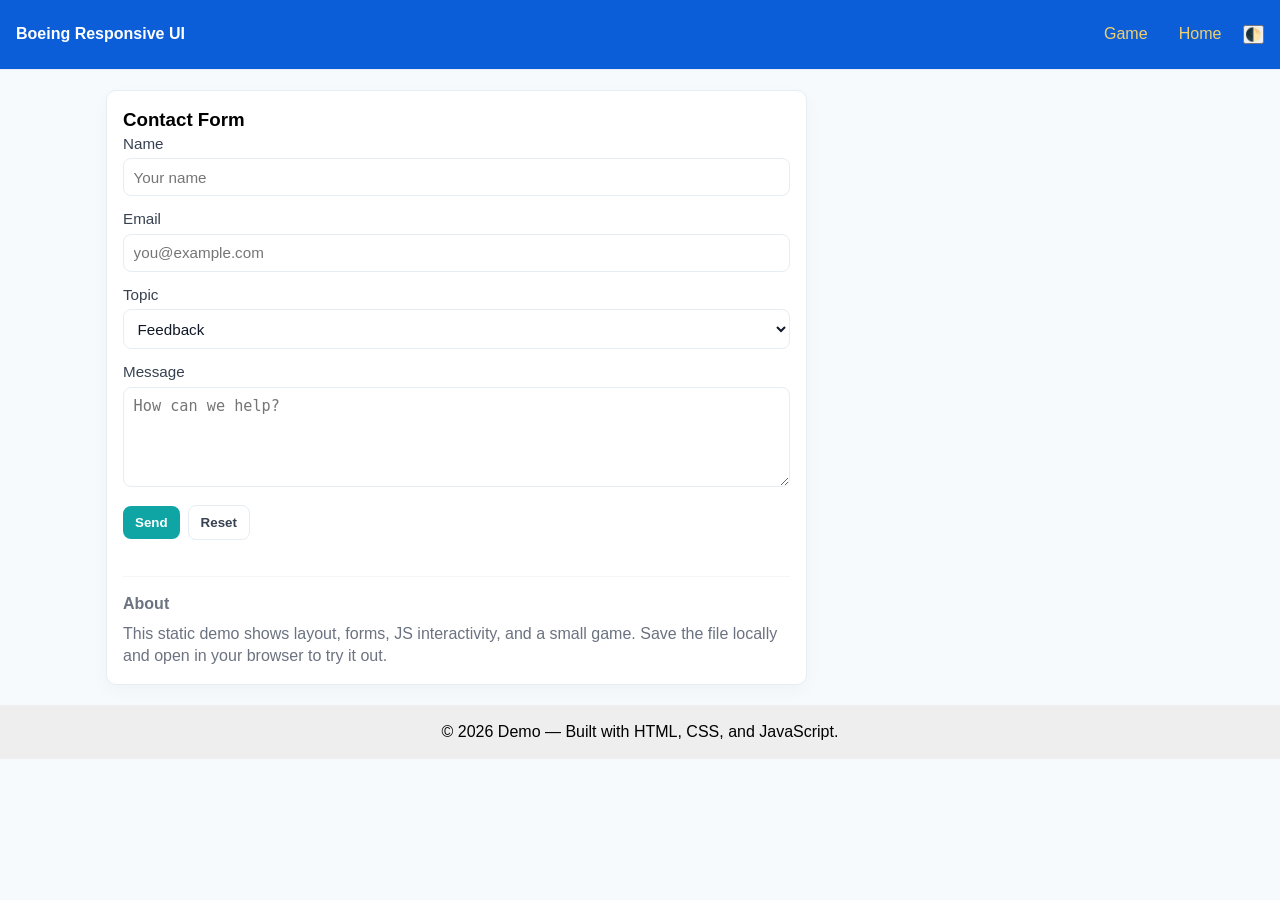
==== feedback.html @ 078378a0 "Add files via upload" ====
<!doctype html>
<html lang="en">
<head>
  <meta charset="utf-8" />
  <meta name="viewport" content="width=device-width,initial-scale=1" />
  <title>Responsive Page with Tic-Tac-Toe</title>
  <link rel="stylesheet" href="style.css">
   
</head>
<body>
  <header>
      <div>
        <div style="font-weight:700">Boeing Responsive UI</div>
      </div>
    </div>
     <nav aria-label="Main">
      <a href="tictactoe.html">Game</a>
      <a href="index.html">Home</a>
      <div>
        <button id="themeToggle">🌓</button>
      </div>
    </nav>
  </header>

   
  <main class="container">
              <aside class="card" id="contact" aria-labelledby="contactTitle">
      <div class="small-header">
        <h3 id="contactTitle" style="margin:0">Contact Form</h3>
      </div>

      <form id="demoForm" novalidate>
        <div>
          <label for="name">Name</label>
          <input id="name" name="name" type="text" placeholder="Your name" required />
        </div>

        <div>
          <label for="email">Email</label>
          <input id="email" name="email" type="email" placeholder="you@example.com" required />
        </div>

        <div>
          <label for="topic">Topic</label>
          <select id="topic" name="topic">
            <option>Feedback</option>
            <option>Suggestion</option>
            <option>Support</option>
          </select>
        </div>

        <div>
          <label for="message">Message</label>
          <textarea id="messageInput" name="message" placeholder="How can we help?"></textarea>
        </div>

        <div style="display:flex; gap:0.5rem; align-items:center;">
          <button type="submit">Send</button>
          <button type="reset" class="ghost">Reset</button>
        </div>

        <div class="muted" id="formResult" style="margin-top:0.5rem;"></div>
      </form>

      <hr style="margin:1rem 0; border:none; height:1px; background: rgba(0,0,0,0.04);" />
      <div class="muted">
        <strong>About</strong>
        <p style="margin-top:0.5rem">This static demo shows layout, forms, JS interactivity, and a small game. Save the file locally and open in your browser to try it out.</p>
      </div>
    </aside>
  </main>
   <script>
  const toggleBtn = document.getElementById("themeToggle");

  toggleBtn.addEventListener("click", () => {
    document.body.classList.toggle("dark-mode");
  });
</script>
</body>
<footer>
    © 2026 Demo — Built with HTML, CSS, and JavaScript.
  </footer>
---- style.css ----
/* Basic reset */
* { box-sizing: border-box; margin: 0; padding: 0; }
html, body { height: 100%; }
body {
  font-family: system-ui, -apple-system, "Segoe UI", Roboto, "Helvetica Neue", Arial;
  line-height: 1.4;
  color: #1f2937;
  background: #f7fafc;
  -webkit-font-smoothing: antialiased;
  -moz-osx-font-smoothing: grayscale;
}

/* Layout */
header {
  display: flex;
  align-items: center;
  justify-content: space-between;
  gap: 1rem;
  padding: 1rem;
  background: #ffffff;
  border-bottom: 1px solid #e6edf3;
  position: sticky;
  top: 0;
  z-index: 10;
}

header .muted { color: #6b7280; font-size: 0.95rem; }

/* Nav */
nav[aria-label="Main"] {
  display: flex;
  gap: 0.75rem;
  align-items: center;
}
nav a {
  text-decoration: none;
  color: #f2cf6f;
  padding: 0.45rem 0.6rem;
  border-radius: 6px;
}
nav a:hover {
  background: #eef2f7;
}

/* Main container: 2-column on wide, single column on narrow */
.container {
  max-width: 1100px;
  margin: 1.25rem auto;
  padding: 0 1rem;
  display: grid;
  grid-template-columns: 2fr 1fr;
  gap: 1rem;
  align-items: start;
}

/* Card utility */
.card {
  background: #ffffff;
  padding: 1rem;
  border-radius: 10px;
  border: 1px solid #e6edf3;
  box-shadow: 0 6px 18px rgba(15, 23, 42, 0.03);
}

/* Small header inside cards */
.small-header { display:flex; justify-content:space-between; align-items:center; gap:0.5rem; }

/* Form styles */
form { display:flex; flex-direction:column; gap:0.75rem; }
label { display:block; font-size:0.95rem; color: #374151; margin-bottom: 0.25rem; }
input[type="text"], input[type="email"], select, textarea {
  width: 100%;
  padding: 0.6rem;
  border-radius: 8px;
  border: 1px solid #e6edf3;
  background: #fff;
  color: #111827;
  font-size: 0.95rem;
}
textarea { min-height: 100px; resize: vertical; }
button[type="submit"], button[type="reset"] {
  padding: 0.55rem 0.75rem;
  border-radius: 8px;
  border: none;
  background: #0ea5a4;
  color: #fff;
  font-weight: 600;
  cursor: pointer;
}
button.ghost {
  background: transparent;
  border: 1px solid #e6edf3;
  color: #374151;
}

/* Footer */
footer {
  text-align: center;
  padding: 1rem;
  background: #eee;
}

/* Utility muted text */
.muted { color: #6b7280; }

/* Responsive adjustments */
@media (max-width: 900px) {
  .container {
    grid-template-columns: 1fr;
  }
  nav[aria-label="Main"] {
    display: none; /* simple approach for small screens */
  }
}

/* Small accessibility improvements */
button:focus, input:focus, textarea:focus, select:focus {
  outline: 3px solid rgba(14,165,164,0.15);
  outline-offset: 2px;
}
/* Tic Tac Toe*/
body { 
    font-family: 'Poppins', sans-serif;
      color: #000000;  }  
h1 {  text-align: center;  }
#board {  
    margin-left: auto; 
    margin-right: auto; 
    width: 375px; 
    height: 375px;  
    display: grid;  
    grid-template-columns: repeat(3, 1fr);  
    grid-gap: 5px;  }    
.square {  
    width: 120px;  
    height: 120px;  
    border: 1px solid #D3D3D3;  
    background-color: #ee9292;  
    font-size: 40px;  
    display: flex;  
    justify-content: center;  
    align-items: center;  }    
.square:hover {  
    background-color: #FFFFE0;  }
#restartButton { 
     display: block;  
     margin-left: auto;  
     margin-right: auto;  
     height: 40px;  
     width: 150px;  
     background-color: #FFFFFF;  
     border: 1px solid #000000;  
     border-radius: 40px;  
     font-size: 18px;  }    
#restartButton:hover {  
    background-color: #f01d1d;  
    color: #FFFFFF;  }
    body {
  margin: 0;
  font-family: Arial, sans-serif;
  display: flex;
  flex-direction: column;
  min-height: 100vh;
  transition: background 0.3s, color 0.3s;
}

/* Dark mode class */
.dark-mode {
  background-color: #121212;
  color: white;
}

header {
  padding: 1rem;
  background: #0b5ed7;
  color: white;
  display: flex;
  justify-content: space-between;
  align-items: center;
}
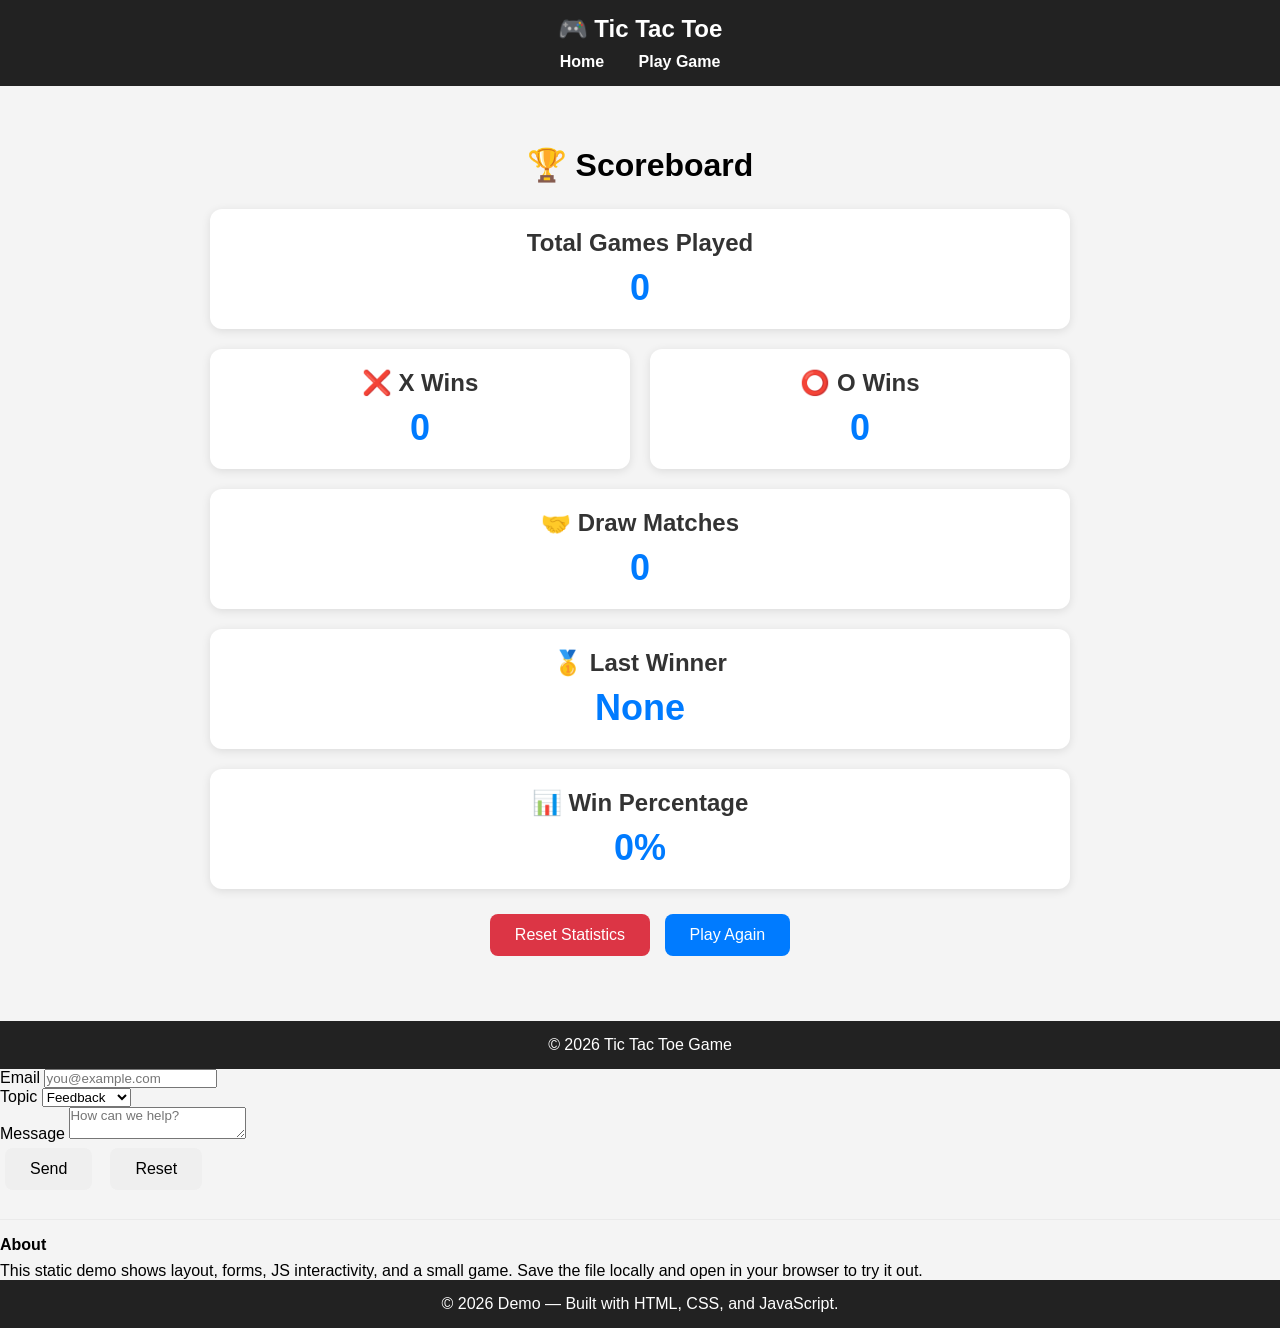
==== commit 2b932977: "Add scoreboard and enhance feedback page layout Updated the feedback page to include a scoreboard fo" ====
--- a/feedback.html
+++ b/feedback.html
@@ -1,40 +1,234 @@
-<!doctype html>
+<!DOCTYPE html>
 <html lang="en">
 <head>
-  <meta charset="utf-8" />
-  <meta name="viewport" content="width=device-width,initial-scale=1" />
-  <title>Responsive Page with Tic-Tac-Toe</title>
-  <link rel="stylesheet" href="style.css">
-   
+    <meta charset="UTF-8">
+    <meta name="viewport" content="width=device-width, initial-scale=1.0">
+    <title>Scoreboard - Tic Tac Toe</title>
+
+    <style>
+        *{
+            margin:0;
+            padding:0;
+            box-sizing:border-box;
+            font-family:Arial, sans-serif;
+        }
+
+        body{
+            min-height:100vh;
+            background:#f4f4f4;
+            display:flex;
+            flex-direction:column;
+        }
+
+        header{
+            background:#222;
+            color:white;
+            text-align:center;
+            padding:15px;
+        }
+
+        nav{
+            margin-top:10px;
+        }
+
+        nav a{
+            color:white;
+            text-decoration:none;
+            margin:0 15px;
+            font-weight:bold;
+        }
+
+        .container{
+            max-width:900px;
+            margin:40px auto;
+            padding:20px;
+            width:90%;
+        }
+
+        h1{
+            text-align:center;
+            margin-bottom:25px;
+        }
+
+        .card{
+            background:white;
+            border-radius:12px;
+            padding:20px;
+            margin-bottom:20px;
+            box-shadow:0 2px 10px rgba(0,0,0,0.1);
+            text-align:center;
+        }
+
+        .card h2{
+            margin-bottom:10px;
+            color:#333;
+        }
+
+        .value{
+            font-size:36px;
+            font-weight:bold;
+            color:#007bff;
+        }
+
+        .stats-row{
+            display:flex;
+            gap:20px;
+        }
+
+        .stats-row .card{
+            flex:1;
+        }
+
+        .btn-group{
+            text-align:center;
+            margin-top:20px;
+        }
+
+        button{
+            padding:12px 25px;
+            border:none;
+            border-radius:8px;
+            cursor:pointer;
+            font-size:16px;
+            margin:5px;
+        }
+
+        .reset-btn{
+            background:#dc3545;
+            color:white;
+        }
+
+        .home-btn{
+            background:#007bff;
+            color:white;
+        }
+
+        footer{
+            margin-top:auto;
+            background:#222;
+            color:white;
+            text-align:center;
+            padding:15px;
+        }
+
+        @media(max-width:768px){
+            .stats-row{
+                flex-direction:column;
+            }
+
+            .value{
+                font-size:28px;
+            }
+        }
+    </style>
 </head>
 <body>
-  <header>
-      <div>
-        <div style="font-weight:700">Boeing Responsive UI</div>
-      </div>
-    </div>
-     <nav aria-label="Main">
-      <a href="tictactoe.html">Game</a>
-      <a href="index.html">Home</a>
-      <div>
-        <button id="themeToggle">🌓</button>
-      </div>
+
+<header>
+    <h2>🎮 Tic Tac Toe</h2>
+
+    <nav>
+        <a href="index.html">Home</a>
+        <a href="tictactoe.html">Play Game</a>
     </nav>
-  </header>
-
-   
-  <main class="container">
-              <aside class="card" id="contact" aria-labelledby="contactTitle">
-      <div class="small-header">
-        <h3 id="contactTitle" style="margin:0">Contact Form</h3>
-      </div>
-
-      <form id="demoForm" novalidate>
-        <div>
-          <label for="name">Name</label>
-          <input id="name" name="name" type="text" placeholder="Your name" required />
-        </div>
-
+</header>
+
+<div class="container">
+
+    <h1>🏆 Scoreboard</h1>
+
+    <div class="card">
+        <h2>Total Games Played</h2>
+        <p class="value" id="totalGames">0</p>
+    </div>
+
+    <div class="stats-row">
+
+        <div class="card">
+            <h2>❌ X Wins</h2>
+            <p class="value" id="xWins">0</p>
+        </div>
+
+        <div class="card">
+            <h2>⭕ O Wins</h2>
+            <p class="value" id="oWins">0</p>
+        </div>
+
+    </div>
+
+    <div class="card">
+        <h2>🤝 Draw Matches</h2>
+        <p class="value" id="draws">0</p>
+    </div>
+
+    <div class="card">
+        <h2>🥇 Last Winner</h2>
+        <p class="value" id="lastWinner">None</p>
+    </div>
+
+    <div class="card">
+        <h2>📊 Win Percentage</h2>
+        <p class="value" id="winRate">0%</p>
+    </div>
+
+    <div class="btn-group">
+        <button class="reset-btn" onclick="resetStats()">
+            Reset Statistics
+        </button>
+
+        <button class="home-btn" onclick="location.href='tictactoe.html'">
+            Play Again
+        </button>
+    </div>
+
+</div>
+
+<footer>
+    <p>© 2026 Tic Tac Toe Game</p>
+</footer>
+
+<script>
+
+function loadStats(){
+
+    let xWins = parseInt(localStorage.getItem("xWins")) || 0;
+    let oWins = parseInt(localStorage.getItem("oWins")) || 0;
+    let draws = parseInt(localStorage.getItem("draws")) || 0;
+    let lastWinner = localStorage.getItem("lastWinner") || "None";
+
+    let totalGames = xWins + oWins + draws;
+
+    let winRate = totalGames > 0
+        ? Math.round(((xWins + oWins) / totalGames) * 100)
+        : 0;
+
+    document.getElementById("xWins").textContent = xWins;
+    document.getElementById("oWins").textContent = oWins;
+    document.getElementById("draws").textContent = draws;
+    document.getElementById("lastWinner").textContent = lastWinner;
+    document.getElementById("totalGames").textContent = totalGames;
+    document.getElementById("winRate").textContent = winRate + "%";
+}
+
+function resetStats(){
+
+    if(confirm("Are you sure you want to reset all statistics?")){
+
+        localStorage.setItem("xWins", 0);
+        localStorage.setItem("oWins", 0);
+        localStorage.setItem("draws", 0);
+        localStorage.setItem("lastWinner", "None");
+
+        loadStats();
+    }
+}
+
+loadStats();
+
+</script>
+
+</body>
+</html>
         <div>
           <label for="email">Email</label>
           <input id="email" name="email" type="email" placeholder="you@example.com" required />
@@ -79,4 +273,4 @@
 </body>
 <footer>
     © 2026 Demo — Built with HTML, CSS, and JavaScript.
-  </footer>+  </footer>
